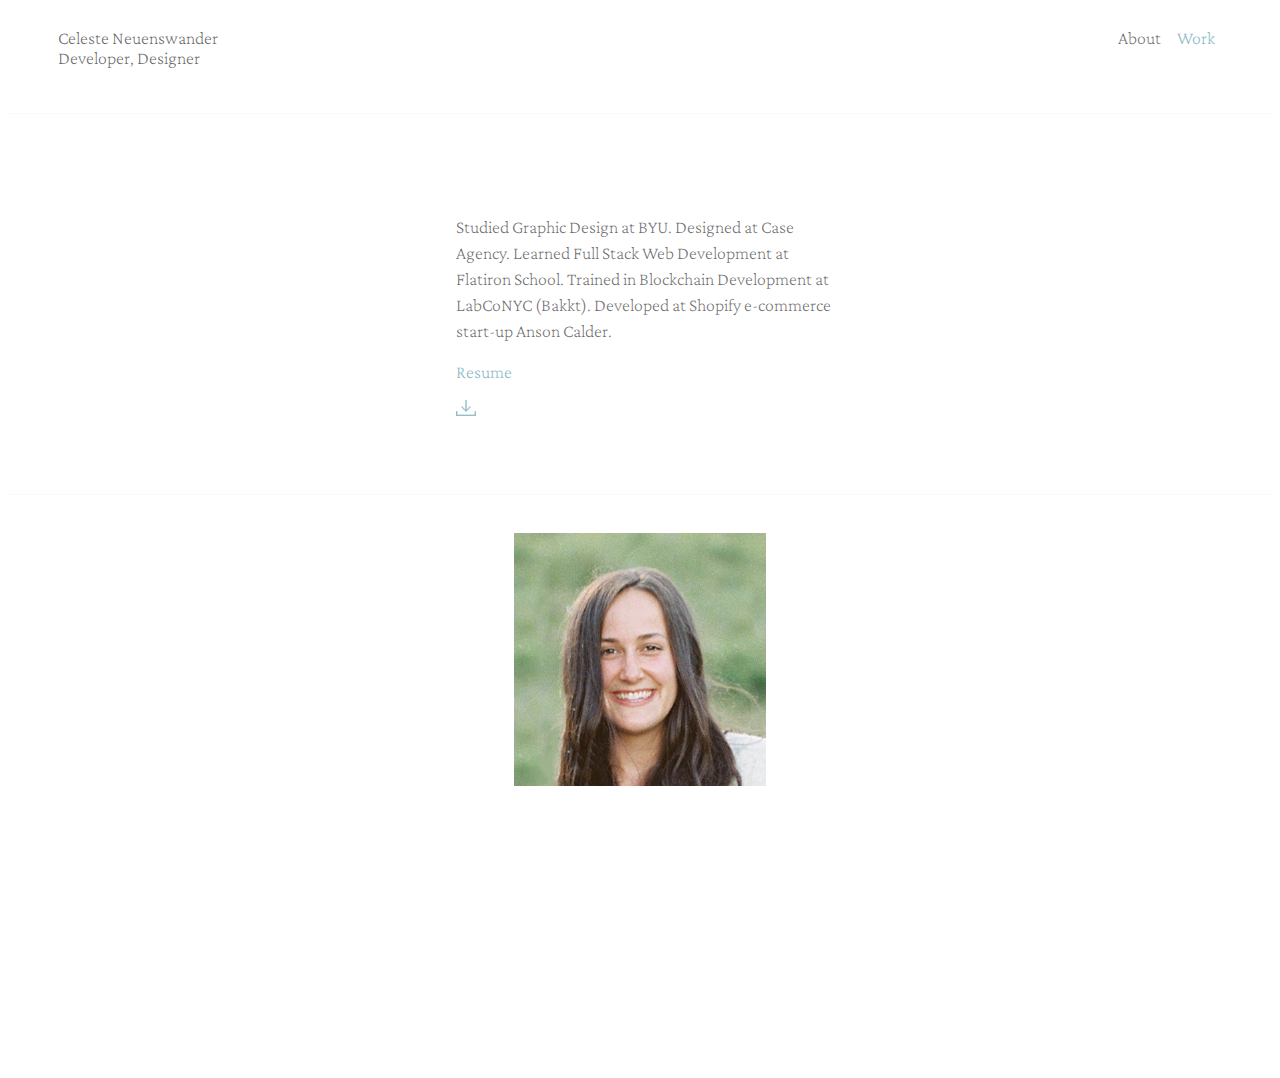
==== about.html @ be7791d3 "about page" ====
<!DOCTYPE html>
<html lang="en" dir="ltr">
  <head>
    <link href="https://fonts.googleapis.com/css2?family=Crimson+Pro:ital,wght@0,200;0,300;0,400;0,500;1,200;1,300;1,400;1,500&display=swap" rel="stylesheet">
    <link rel="stylesheet" href="styles.css">
    <title>Celeste Neuenswander</title>
  </head>
  <body>
    <div class="header-left">
      <div class="work">
        <a class="about-work" href="./index.html">Work</a>
      </div>
      <div class="about">
        <a class="about-text" href="./about">About</a>
      </div>
    <p class="welcome">Celeste Neuenswander<br/>Developer, Designer</p>
  </div>
  <div class="work-panel">
    <div class="about-p-div">
    <p class="about-p">Studied Graphic Design at BYU. Designed at Case Agency.
Learned Full Stack Web Development at Flatiron School.
Trained in Blockchain Development at LabCoNYC (Bakkt).
 Developed at Shopify e-commerce start-up Anson Calder.</p>
 <a class="resume" href="https://documentcloud.adobe.com/link/track?uri=urn:aaid:scds:US:c4de0a5f-d561-401a-837a-e89884cdedf0">Resume</a>
 <br/>
 <img class="download" src="DownloadIcon.png"></img>
</div>
  </div>
  <div class="img-panel">
  <img class="img" src="avatar.jpeg"</div>
  </body>
</html>
---- styles.css ----
.welcome {
  font-family: Crimson Pro;
  font-weight: 100;
  font-size: 18px;
  line-height: 20px;
padding-left: 50px;
padding-top: 20px;
display: inline-block;
    margin: 0 auto;
    float: left;
    vertical-align: center;
color: rgba(0, 0, 0, 0.60)
}

.work {

font-family: Crimson Pro;
font-weight: 100;
font-size: 18px;
line-height: 20px;
padding-right: 57px;
padding-top: 20px;
display: inline-block;
margin: 0 auto;
float: right;
vertical-align: center;

color: #8EBAC8;

}

.about {
  padding-right: 1em;
  padding-top: 20px;
  display: inline-block;
  margin: 0 auto;
  float: right;
  vertical-align: center;


}

.about-text {
  font-family: Crimson Pro;
  font-weight: 100;
  font-size: 18px;
  line-height: 20px;
  text-decoration: none;
  color: rgba(0, 0, 0, 0.58)
}

.about-work {
  font-family: Crimson Pro;
  font-weight: 100;
  font-size: 18px;
  line-height: 20px;
  text-decoration: none;
  color: #8EBAC8;
}

.Details {
  font-family: Crimson Pro;
  font-weight: 100;
  font-size: 18px;
  line-height: 24px;
padding-left: 50px;
padding-top: 20px;
display: inline-block;
    margin: 0 auto;
    float: left;
    vertical-align: center;
color: rgba(0, 0, 0, 0.58)
}

.details-right {

font-family: Crimson Pro;
font-weight: 100;
font-size: 18px;
line-height: 20px;
padding-right: 57px;
padding-top: 20px;
display: inline-block;
margin: 0 auto;
float: right;
vertical-align: center;

color: rgba(0, 0, 0, 0.58)

}

.links {
  box-sizing: border-box;
  display: inline-block;
  margin: 0 auto;
  text-align: center;
  color: rgba(0, 0, 0, 0.58)
  text-decoration: underline;

}

.button{
  font-family: Crimson Pro;
  font-weight: 100;
  font-size: 18px;
  width: 40px;
  height: 23px;
  border: .3px solid rgba(0, 0, 0, 0.58);
  text-align: center;
  float: right;
}

.button:hover {
  background-color: #8EBAC8;
}

.work-panel {
  float: center;
  font-family: Crimson Pro;
  font-weight: 100;
  font-size: 18px;
  text-decoration: none;
  height: 380px;
}

.img-panel {
  border-top: solid 1px #FAFAFA;
  height: 575px;
  text-align: center;
}

.img {
  padding-top: 38px;
  width: 20%;
}

.resume {
  margin-top: 50px;
  text-decoration: none;
  color: #8EBAC8;
}

.about-p {
  margin-top: 100px;
  text-decoration: none;
  color: rgba(0, 0, 0, 0.58);
  line-height: 26px;
  text-wrap: normal;
}

.about-p-div {
  padding-left: 35%;
  width: 30%;
  position:absolute;
}

.download {
  margin-top: 18px;
  height: 16px;
}

.header-left {
  height: 105px;
  border-bottom: solid 1px #FAFAFA;
}
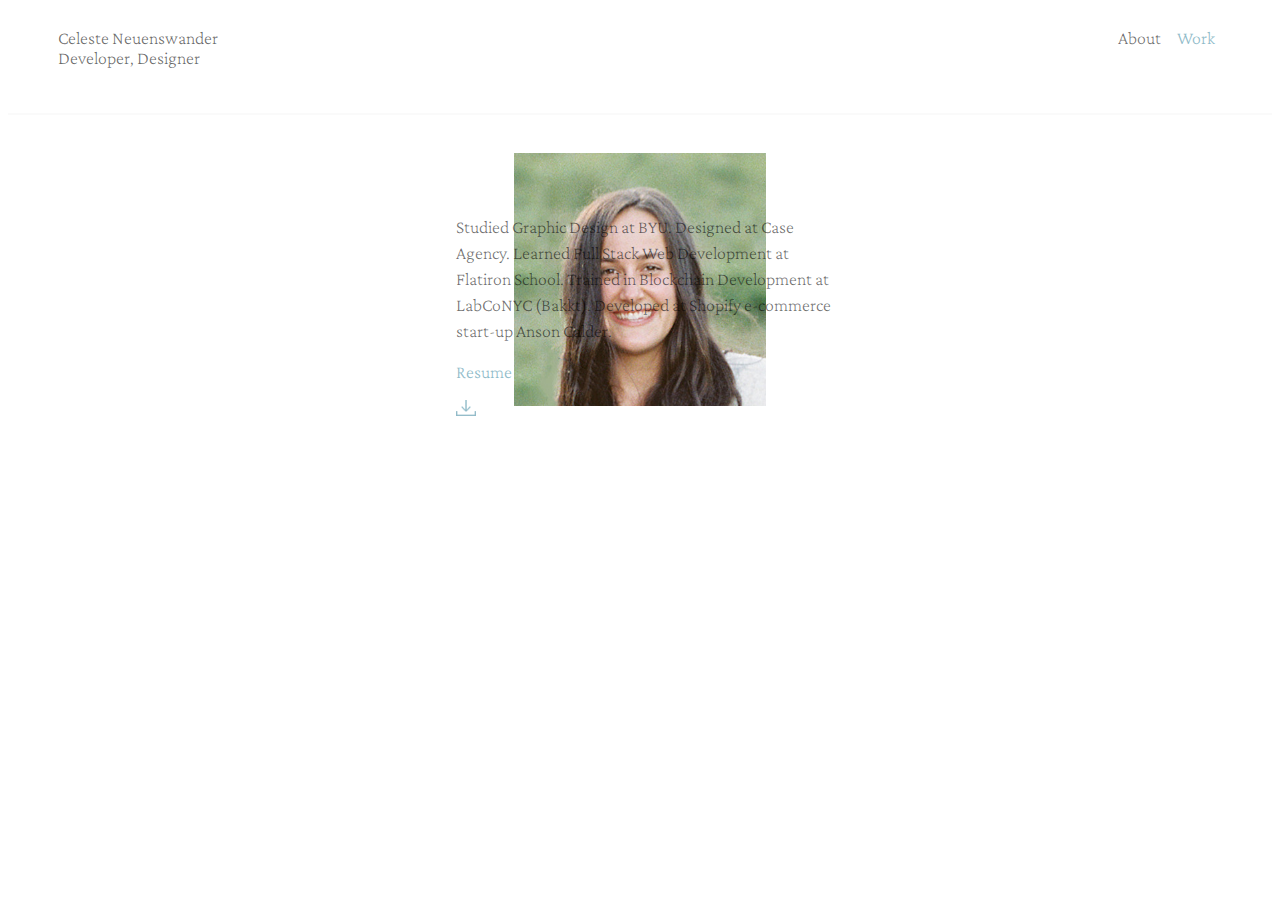
==== commit 7c6cb3ab: "panel height change" ====
--- a/about.html
+++ b/about.html
@@ -21,9 +21,11 @@
 Learned Full Stack Web Development at Flatiron School.
 Trained in Blockchain Development at LabCoNYC (Bakkt).
  Developed at Shopify e-commerce start-up Anson Calder.</p>
- <a class="resume" href="https://documentcloud.adobe.com/link/track?uri=urn:aaid:scds:US:c4de0a5f-d561-401a-837a-e89884cdedf0">Resume</a>
+ <a class="resume" target="_blank" href="https://documentcloud.adobe.com/link/track?uri=urn:aaid:scds:US:c4de0a5f-d561-401a-837a-e89884cdedf0">Resume</a>
  <br/>
+ <a class="resume" target="_blank" href="https://documentcloud.adobe.com/link/track?uri=urn:aaid:scds:US:c4de0a5f-d561-401a-837a-e89884cdedf0">
  <img class="download" src="DownloadIcon.png"></img>
+</a>
 </div>
   </div>
   <div class="img-panel">
--- a/styles.css
+++ b/styles.css
@@ -120,7 +120,6 @@
   font-weight: 100;
   font-size: 18px;
   text-decoration: none;
-  height: 380px;
 }
 
 .img-panel {
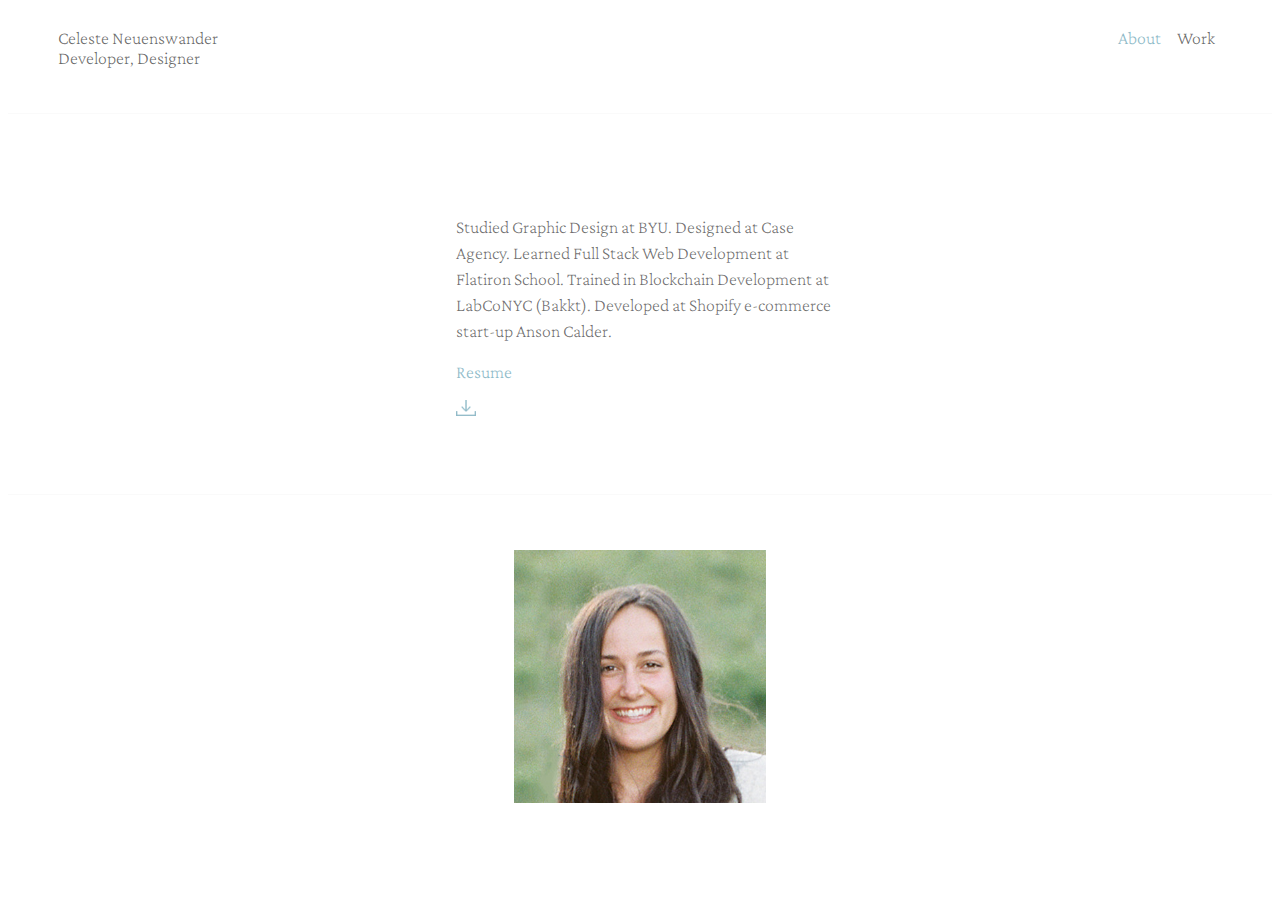
==== commit 687e9121: "fixed selected links" ====
--- a/about.html
+++ b/about.html
@@ -11,11 +11,11 @@
         <a class="about-work" href="./index.html">Work</a>
       </div>
       <div class="about">
-        <a class="about-text" href="./about">About</a>
+        <a class="about-text-blue" href="./about">About</a>
       </div>
     <p class="welcome">Celeste Neuenswander<br/>Developer, Designer</p>
   </div>
-  <div class="work-panel">
+  <div class="about-panel">
     <div class="about-p-div">
     <p class="about-p">Studied Graphic Design at BYU. Designed at Case Agency.
 Learned Full Stack Web Development at Flatiron School.
--- a/styles.css
+++ b/styles.css
@@ -25,8 +25,16 @@
 float: right;
 vertical-align: center;
 
-color: #8EBAC8;
+color: rgba(0, 0, 0, 0.60)
 
+}
+
+.about-work:hover {
+  color: #8EBAC8;
+}
+
+.about-text:hover {
+  color: #8EBAC8;
 }
 
 .about {
@@ -37,7 +45,6 @@
   float: right;
   vertical-align: center;
 
-
 }
 
 .about-text {
@@ -46,7 +53,16 @@
   font-size: 18px;
   line-height: 20px;
   text-decoration: none;
-  color: rgba(0, 0, 0, 0.58)
+  color: rgba(0, 0, 0, 0.60)
+}
+
+.about-text-blue {
+  font-family: Crimson Pro;
+  font-weight: 100;
+  font-size: 18px;
+  line-height: 20px;
+  text-decoration: none;
+  color: #8EBAC8;
 }
 
 .about-work {
@@ -55,7 +71,16 @@
   font-size: 18px;
   line-height: 20px;
   text-decoration: none;
-  color: #8EBAC8;
+  color: rgba(0, 0, 0, 0.60)
+}
+
+.about-work-blue {
+  font-family: Crimson Pro;
+  font-weight: 100;
+  font-size: 18px;
+  line-height: 20px;
+  text-decoration: none;
+  color:  #8EBAC8;
 }
 
 .Details {
@@ -122,14 +147,23 @@
   text-decoration: none;
 }
 
+.about-panel {
+  float: center;
+  font-family: Crimson Pro;
+  font-weight: 100;
+  font-size: 18px;
+  text-decoration: none;
+  height: 380px;
+}
+
 .img-panel {
   border-top: solid 1px #FAFAFA;
-  height: 575px;
+  height: 400px;
   text-align: center;
 }
 
 .img {
-  padding-top: 38px;
+  padding-top: 55px;
   width: 20%;
 }
 
